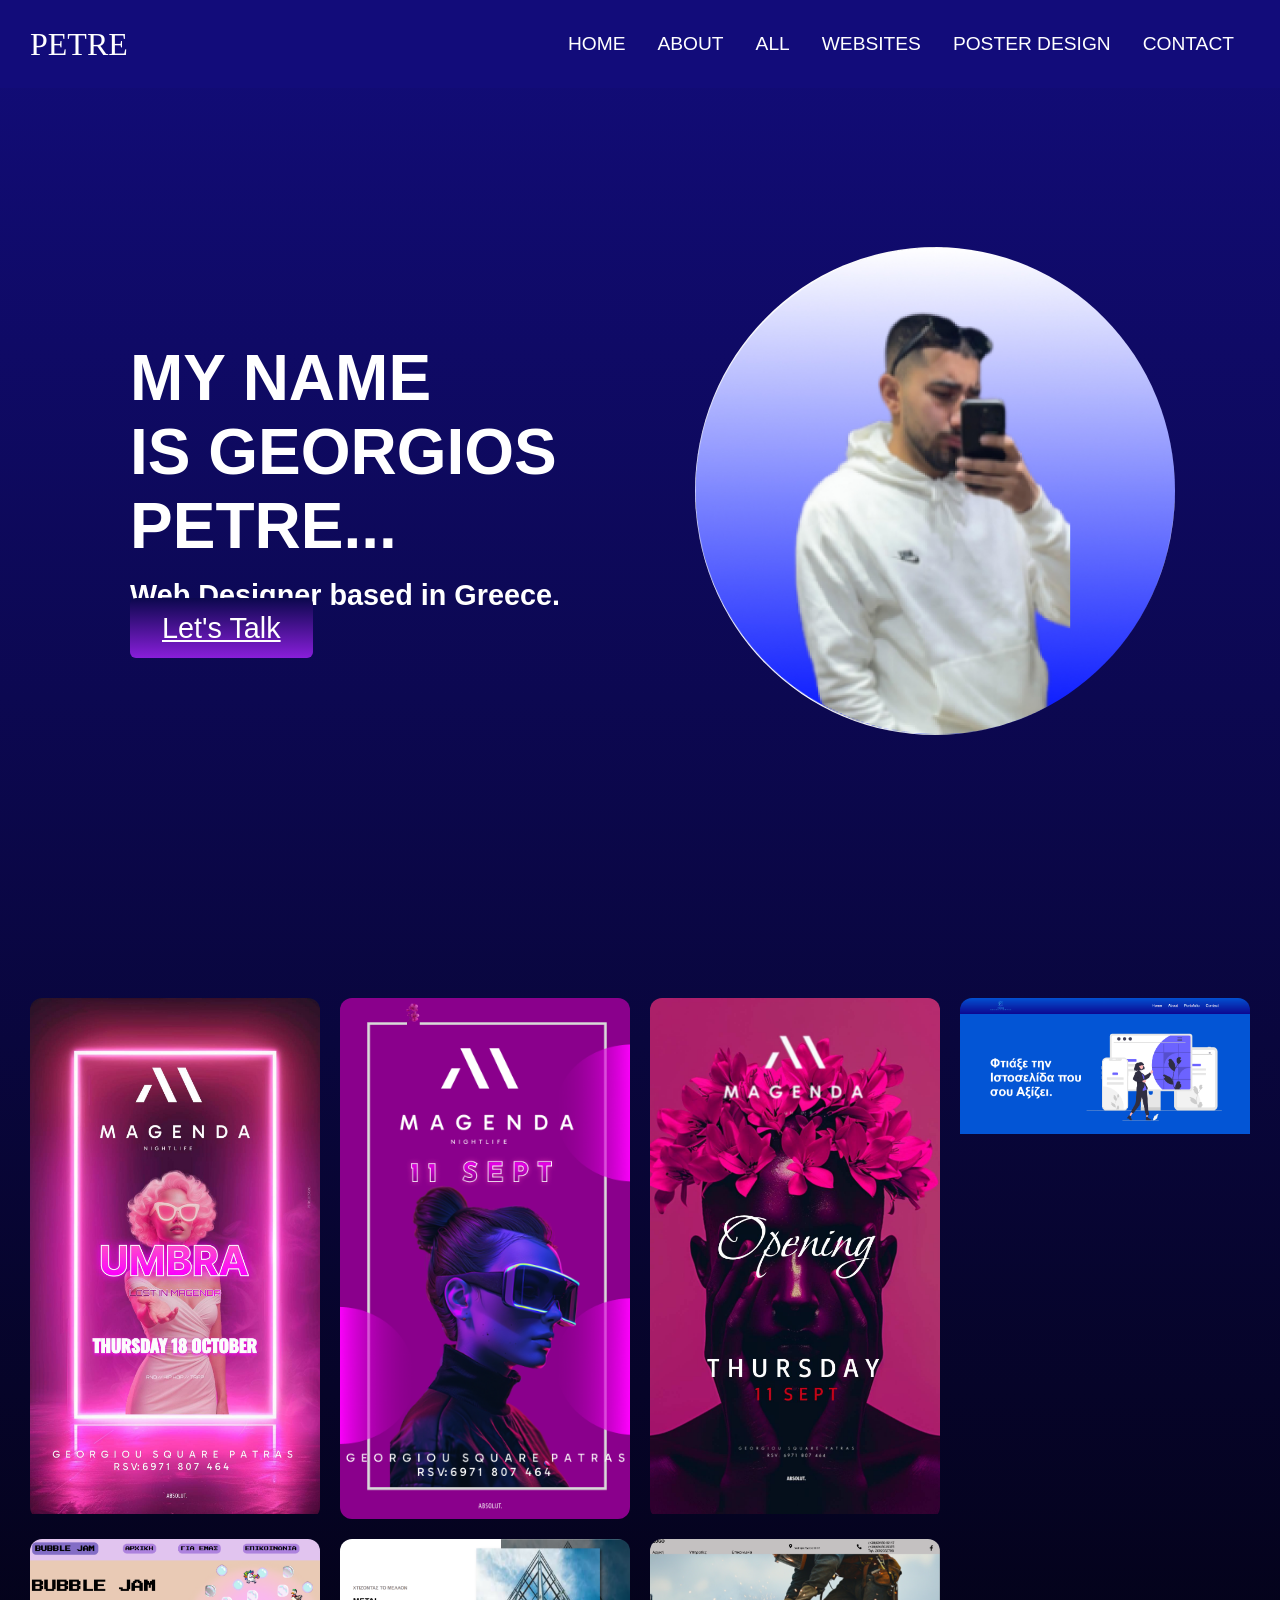
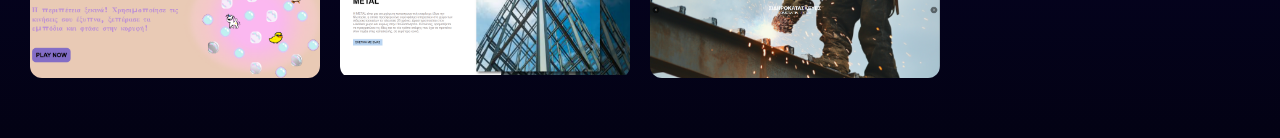
==== index.html @ 93b62fd7 "Add files via upload" ====
<!DOCTYPE html>
<html lang="en">
<head>
  <meta charset="UTF-8">
  <meta name="viewport" content="width=device-width, initial-scale=1.0">
  <title>Petre Portfolio</title>
  <link rel="stylesheet" href="css/stylee.css">
</head>
<body>
  
  <!-- Navbar -->
  <nav class="navbar">
    <div class="navbar__container">
      <a href="index.html" id="navbar__logo">PETRE</a>
      <div class="navbar__toggle" id="mobile-menu">
        <span class="bar"></span>
        <span class="bar"></span>
        <span class="bar"></span>
      </div>
      <ul class="navbar__menu">
        <li class="navbar__item"><a href="index.html" class="navbar__links">HOME</a></li>
        <li class="navbar__item"><a href="#" class="navbar__links">ABOUT</a></li>
        <li class="navbar__item"><a href="index.html" class="navbar__links">ALL</a></li>
        <li class="navbar__item"><a href="websites.html" class="navbar__links">WEBSITES</a></li>
        <li class="navbar__item"><a href="posters.html" class="navbar__links">POSTER DESIGN</a></li>
        <li class="navbar__item"><a href="contact.html" class="navbar__links">CONTACT</a></li>
      </ul>
    </div>
  </nav>

  <!-- Hero Section -->
  <section class="main">
    <div class="main__container">
      <div class="main__content">
        <h1>MY NAME</h1>
        <h2>IS GEORGIOS</h2>
        <h2>PETRE...</h2>
        <p>Web Designer based in Greece.</p>
        <a href="#contact" class="main__btn">Let's Talk</a>
      </div>
      <div class="main__img--container">
        <img src="img/image 21.jpg" alt="Portrait of Georgios Petre" id="main__img" loading="lazy">
      </div>
    </div>
  </section>

  <!-- All Work Section -->
  <section class="work">
    <div class="work__container">
      <div class="gallery">
        <div class="gallery-item"><img src="img/poster1.jpg" alt="Poster Project 1" loading="lazy"></div>
        <div class="gallery-item"><img src="img/poster2.png" alt="Poster Project 2" loading="lazy"></div>
        <div class="gallery-item"><img src="img/poster3.jpg" alt="Poster Project 3" loading="lazy"></div>
        <div class="gallery-item"><img src="img/web1.png" alt="Website Project 1" loading="lazy"></div>
        <div class="gallery-item"><img src="img/web3.jpg" alt="Website Project 2" loading="lazy"></div>
        <div class="gallery-item"><img src="img/web4.jpg" alt="Website Project 3" loading="lazy"></div>
        <div class="gallery-item"><img src="img/web5.jpg" alt="Website Project 4" loading="lazy"></div>
      </div>
    </div>
  </section>

  <!-- Lightbox -->
  <div id="lightbox">
    <span class="close">&times;</span>
    <img class="lightbox-content" id="lightbox-img" alt="Expanded view">
  </div>

  <script src="js/app.js"></script>
</body>
</html>
---- css/stylee.css ----
* {
  box-sizing: border-box;
  margin: 0;
  padding: 0;
  font-family: 'Kumbh Sans', sans-serif;
}

body {
  background: linear-gradient(to bottom, #120C7A, #030214);
  width: 100%;
  overflow-x: hidden;
}

/* Navbar */
.navbar {
  background-color: #120C7A;
  height: 88px;
  width: 100%;
  display: flex;
  justify-content: center;
  align-items: center;
  font-size: 1.2rem;
  position: sticky;
  top: 0;
  z-index: 999;
}

.navbar__container {
  display: flex;
  justify-content: space-between;
  align-items: center;
  height: 88px;
  width: 100%;
  max-width: 1300px;
  margin: 0 auto;
  padding: 0 30px;
}

#navbar__logo {
  color: #fff;
  font-family: Merriweather, serif;
  font-size: 2rem;
  text-decoration: none;
  cursor: pointer;
  transition: 0.3s ease;
}

#navbar__logo:hover {
  opacity: 0.8;
}

.navbar__menu {
  display: flex;
  align-items: center;
  list-style: none;
  text-align: center;
}

.navbar__item {
  height: 88px;
}

.navbar__links {
  color: #fff;
  display: flex;
  align-items: center;
  justify-content: center;
  text-decoration: none;
  padding: 0 1rem;
  height: 100%;
  transition: 0.3s ease;
}

.navbar__links:hover {
  opacity: 0.7;
}

/* Mobile Menu */
.navbar__toggle {
  display: none;
  flex-direction: column;
  cursor: pointer;
}

.bar {
  height: 3px;
  width: 25px;
  background: #fff;
  margin: 4px 0;
  transition: all 0.3s ease;
}

/* Hero Section */
.main__container {
  display: grid;
  grid-template-columns: 1fr 1fr;
  align-items: center;
  justify-items: center;
  margin: 0 auto;
  height: 90vh;
  max-width: 1300px;
  padding: 0 50px;
}

.main__content {
  color: #fff;
}

.main__content h1, .main__content h2 {
  font-size: 4rem;
  background-image: linear-gradient(to top, #ffffff 0%, #ffffff 100%);
  -webkit-background-clip: text;
  -webkit-text-fill-color: transparent;
}

.main__content p {
  margin-top: 1rem;
  font-size: 1.8rem;
  font-weight: 600;
}

.main__btn {
  font-size: 1.8rem;
  background-image: linear-gradient(to top, #881EDA 0%, #0B084D 100%);
  padding: 14px 32px;
  border: none;
  border-radius: 6px;
  color: #fff;
  margin-top: 2rem;
  cursor: pointer;
  position: relative;
  transition: all 0.35s;
}

.main__btn a {
  color: #fff;
  text-decoration: none;
}

.main__btn:hover {
  background: #4837ff;
}

.main__img--container {
  text-align: center;
}

#main__img {
  width: 100%;
  max-width: 500px;
  height: auto;
  border-radius: 50%;
  object-fit: cover;
  padding: 10px;
}

/* Gallery Section */
.work__container {
  display: flex;
  justify-content: center;
  flex-wrap: wrap;
  margin: 0 auto;
  width: 100%;
  max-width: 1300px;
  padding: 100px 30px 60px 30px;
}

.gallery {
  display: grid;
  grid-template-columns: repeat(auto-fit, minmax(250px, 1fr));
  gap: 20px;
  width: 100%;
}

.gallery-item {
  overflow: hidden;
  border-radius: 12px;
  cursor: pointer;
}

.gallery-item img {
  width: 100%;
  height: auto;
  display: block;
  object-fit: cover;
  transition: transform 0.3s ease;
}

.gallery-item img:hover {
  transform: scale(1.05);
}

/* Lightbox */
#lightbox {
  display: none;
  position: fixed;
  z-index: 9999;
  left: 0;
  top: 0;
  width: 100%;
  height: 100%;
  background: rgba(0,0,0,0.9);
  justify-content: center;
  align-items: center;
}

#lightbox img {
  max-width: 90%;
  max-height: 90%;
  border-radius: 10px;
}

#lightbox .close {
  position: absolute;
  top: 20px;
  right: 40px;
  color: white;
  font-size: 40px;
  font-weight: bold;
  cursor: pointer;
}

/* ---------- MEDIA QUERIES ---------- */

/* Tablet & Mobile Navbar */
@media screen and (max-width: 968px) {
  .navbar__toggle {
    display: flex;
  }

  .navbar__menu {
    display: none;
    position: absolute;
    top: 88px;
    left: 0;
    width: 100%;
    flex-direction: column;
    background-color: #120C7A;
  }

  .navbar__menu.active {
    display: flex;
  }

  .navbar__item {
    width: 100%;
  }

  .navbar__links {
    padding: 1.5rem 0;
    width: 100%;
    text-align: center;
  }
}

/* Mobile Hero & Gallery */
@media screen and (max-width: 768px) {
  .main__container {
    grid-template-columns: 1fr;
    text-align: center;
    height: auto; /* ✅ διόρθωση — όχι fixed height */
    padding: 60px 20px; /* ✅ λίγο μεγαλύτερο padding για άνεση */
  }

  .main__content {
    margin-bottom: 2rem; /* ✅ κρατάει απόσταση από την εικόνα */
  }

  .main__content h1 {
    font-size: 2.4rem;
    margin-bottom: 0.5rem;
  }

  .main__content h2 {
    font-size: 2rem;
    margin-bottom: 0.3rem;
  }

  .main__content p {
    font-size: 1.2rem;
    margin-top: 1rem;
    margin-bottom: 1.5rem; /* ✅ προσθέτει χώρο πριν το κουμπί */
  }

  .main__btn {
    font-size: 1.3rem;
    padding: 12px 26px;
    margin-top: 1.5rem;
    margin-bottom: 2rem; /* ✅ διαχωρίζει το κουμπί από την εικόνα */
    display: inline-block;
  }

  .gallery {
    grid-template-columns: repeat(auto-fit, minmax(160px, 1fr));
    gap: 15px;
  }
}

/* Very small screens */
@media screen and (max-width: 480px) {
  .main__content h1, .main__content h2 {
    font-size: 1.8rem;
  }

  .main__btn {
    font-size: 1.2rem;
    padding: 10px 20px;
  }

  #main__img {
    max-width: 250px;
  }

  .gallery {
    grid-template-columns: 1fr;
  }
}
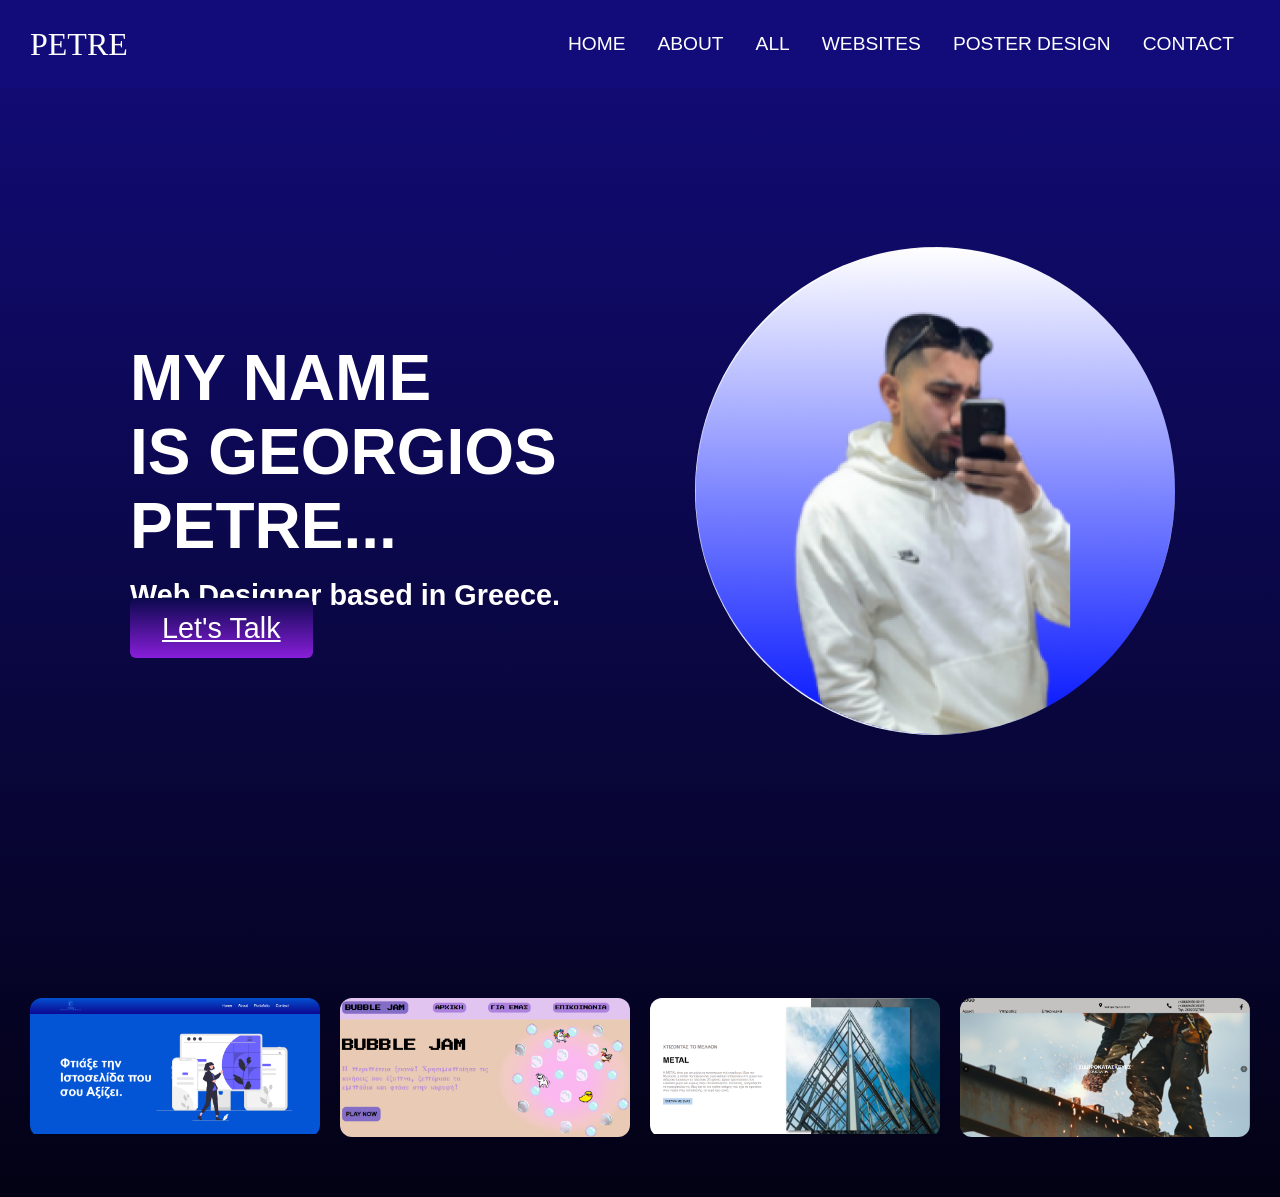
==== commit 655390b5: "Update index.html" ====
--- a/index.html
+++ b/index.html
@@ -36,7 +36,7 @@
         <h2>IS GEORGIOS</h2>
         <h2>PETRE...</h2>
         <p>Web Designer based in Greece.</p>
-        <a href="#contact" class="main__btn">Let's Talk</a>
+        <a href="contact.html" class="main__btn">Let's Talk</a>
       </div>
       <div class="main__img--container">
         <img src="img/image 21.jpg" alt="Portrait of Georgios Petre" id="main__img" loading="lazy">
@@ -48,9 +48,6 @@
   <section class="work">
     <div class="work__container">
       <div class="gallery">
-        <div class="gallery-item"><img src="img/poster1.jpg" alt="Poster Project 1" loading="lazy"></div>
-        <div class="gallery-item"><img src="img/poster2.png" alt="Poster Project 2" loading="lazy"></div>
-        <div class="gallery-item"><img src="img/poster3.jpg" alt="Poster Project 3" loading="lazy"></div>
         <div class="gallery-item"><img src="img/web1.png" alt="Website Project 1" loading="lazy"></div>
         <div class="gallery-item"><img src="img/web3.jpg" alt="Website Project 2" loading="lazy"></div>
         <div class="gallery-item"><img src="img/web4.jpg" alt="Website Project 3" loading="lazy"></div>
@@ -68,3 +65,6 @@
   <script src="js/app.js"></script>
 </body>
 </html>
+
+
+
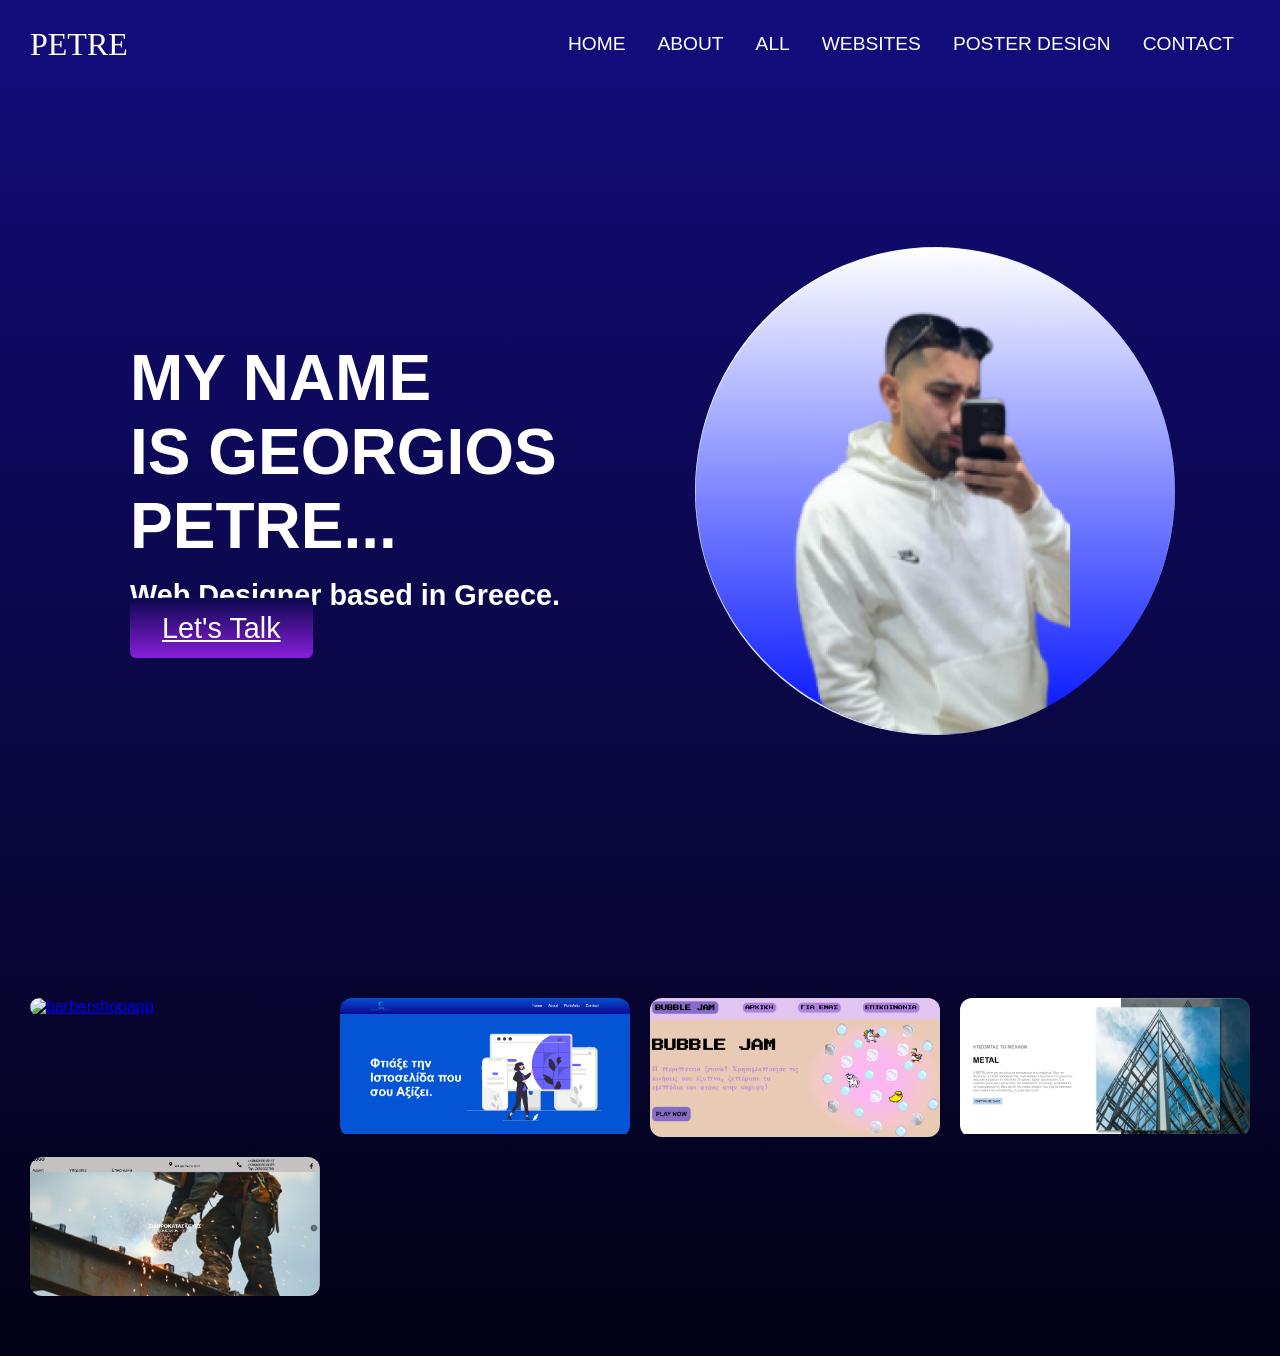
==== commit a8441c6f: "Update index.html" ====
--- a/index.html
+++ b/index.html
@@ -48,6 +48,7 @@
   <section class="work">
     <div class="work__container">
       <div class="gallery">
+        <a href="https://peter-g2025.github.io/APPOINTMENTS-BARBERSHOP/"> <div class="gallery-item"><img src="img/barbershopapp.png"  alt="barbershopapp" loading="lazy"></div></a>
         <div class="gallery-item"><img src="img/web1.png" alt="Website Project 1" loading="lazy"></div>
         <div class="gallery-item"><img src="img/web3.jpg" alt="Website Project 2" loading="lazy"></div>
         <div class="gallery-item"><img src="img/web4.jpg" alt="Website Project 3" loading="lazy"></div>
@@ -68,3 +69,4 @@
 
 
 
+
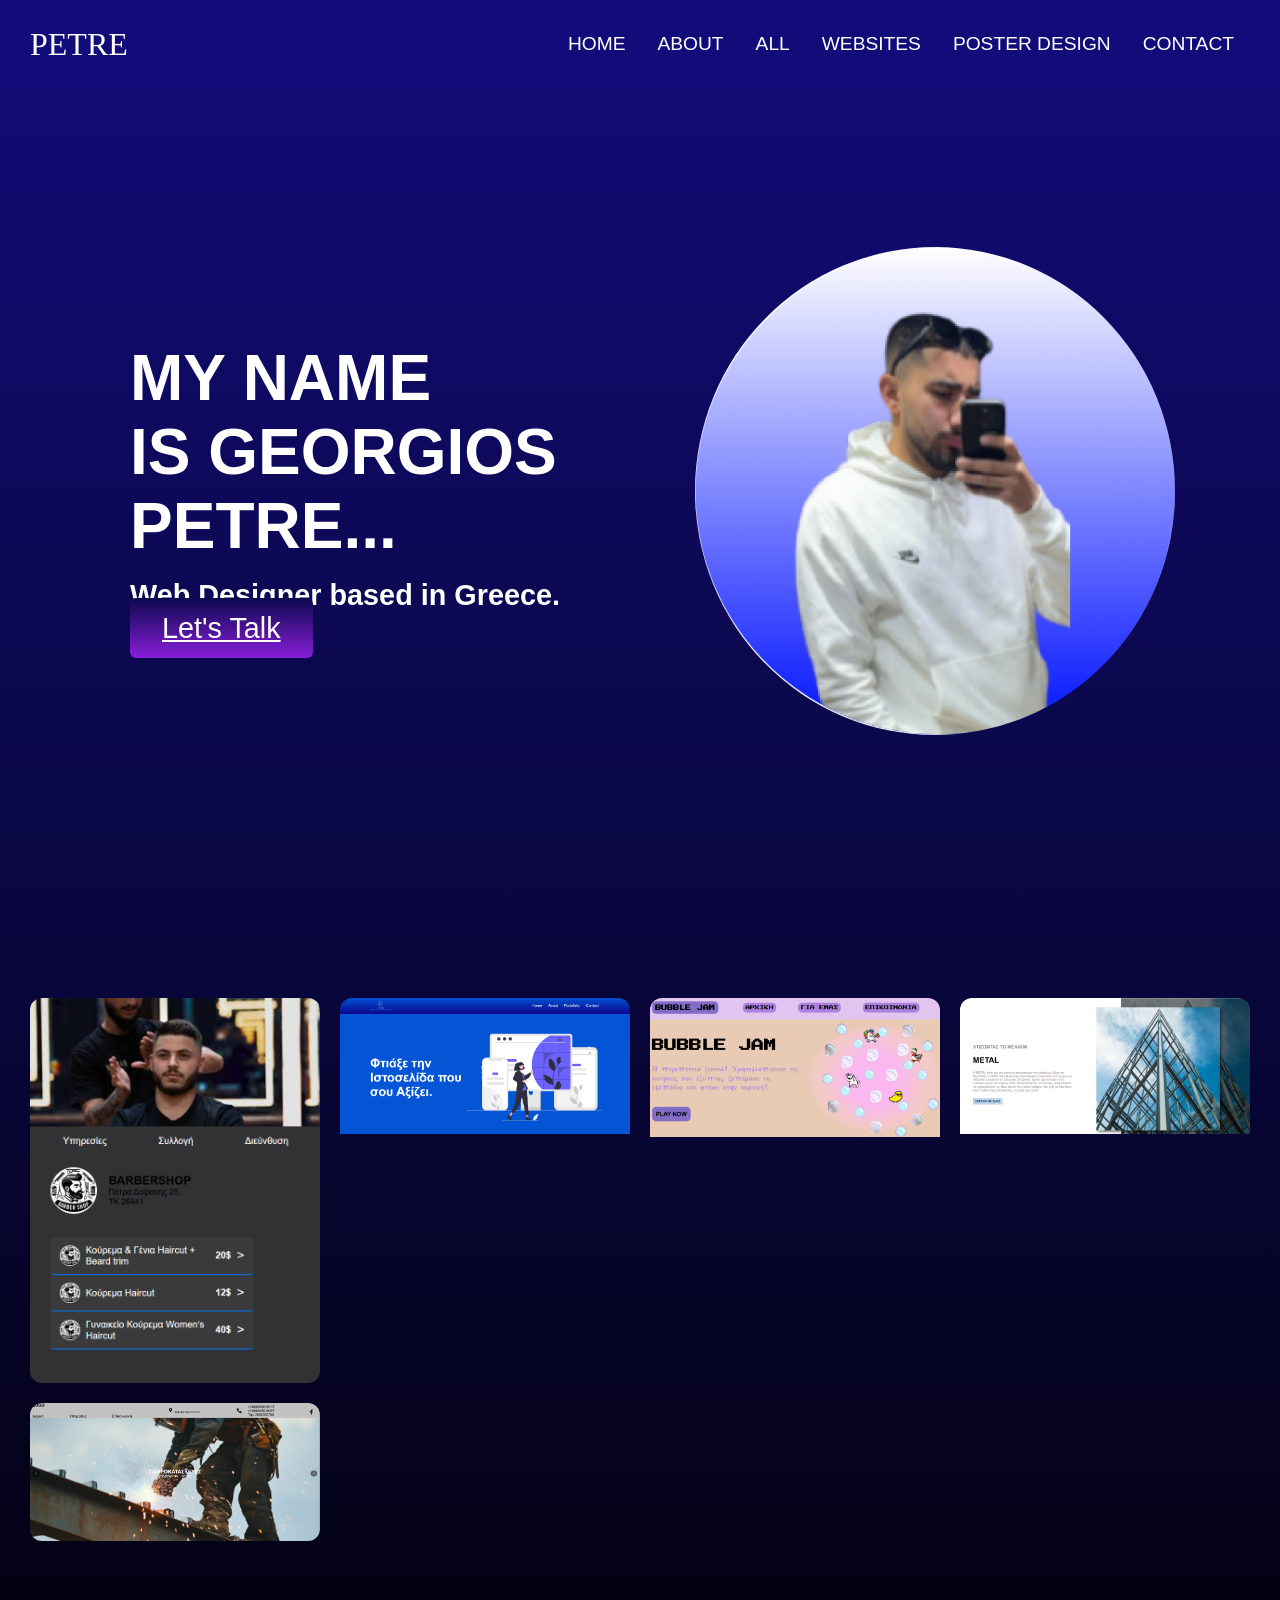
==== commit db3862c6: "Update index.html" ====
--- a/index.html
+++ b/index.html
@@ -48,7 +48,7 @@
   <section class="work">
     <div class="work__container">
       <div class="gallery">
-        <a href="https://peter-g2025.github.io/APPOINTMENTS-BARBERSHOP/"> <div class="gallery-item"><img src="img/barbershopapp.png"  alt="barbershopapp" loading="lazy"></div></a>
+        <a href="https://peter-g2025.github.io/APPOINTMENTS-BARBERSHOP/"> <div class="gallery-item"><img src="img/appointments.png"  alt="barbershopapp" loading="lazy"></div></a>
         <div class="gallery-item"><img src="img/web1.png" alt="Website Project 1" loading="lazy"></div>
         <div class="gallery-item"><img src="img/web3.jpg" alt="Website Project 2" loading="lazy"></div>
         <div class="gallery-item"><img src="img/web4.jpg" alt="Website Project 3" loading="lazy"></div>
@@ -70,3 +70,4 @@
 
 
 
+
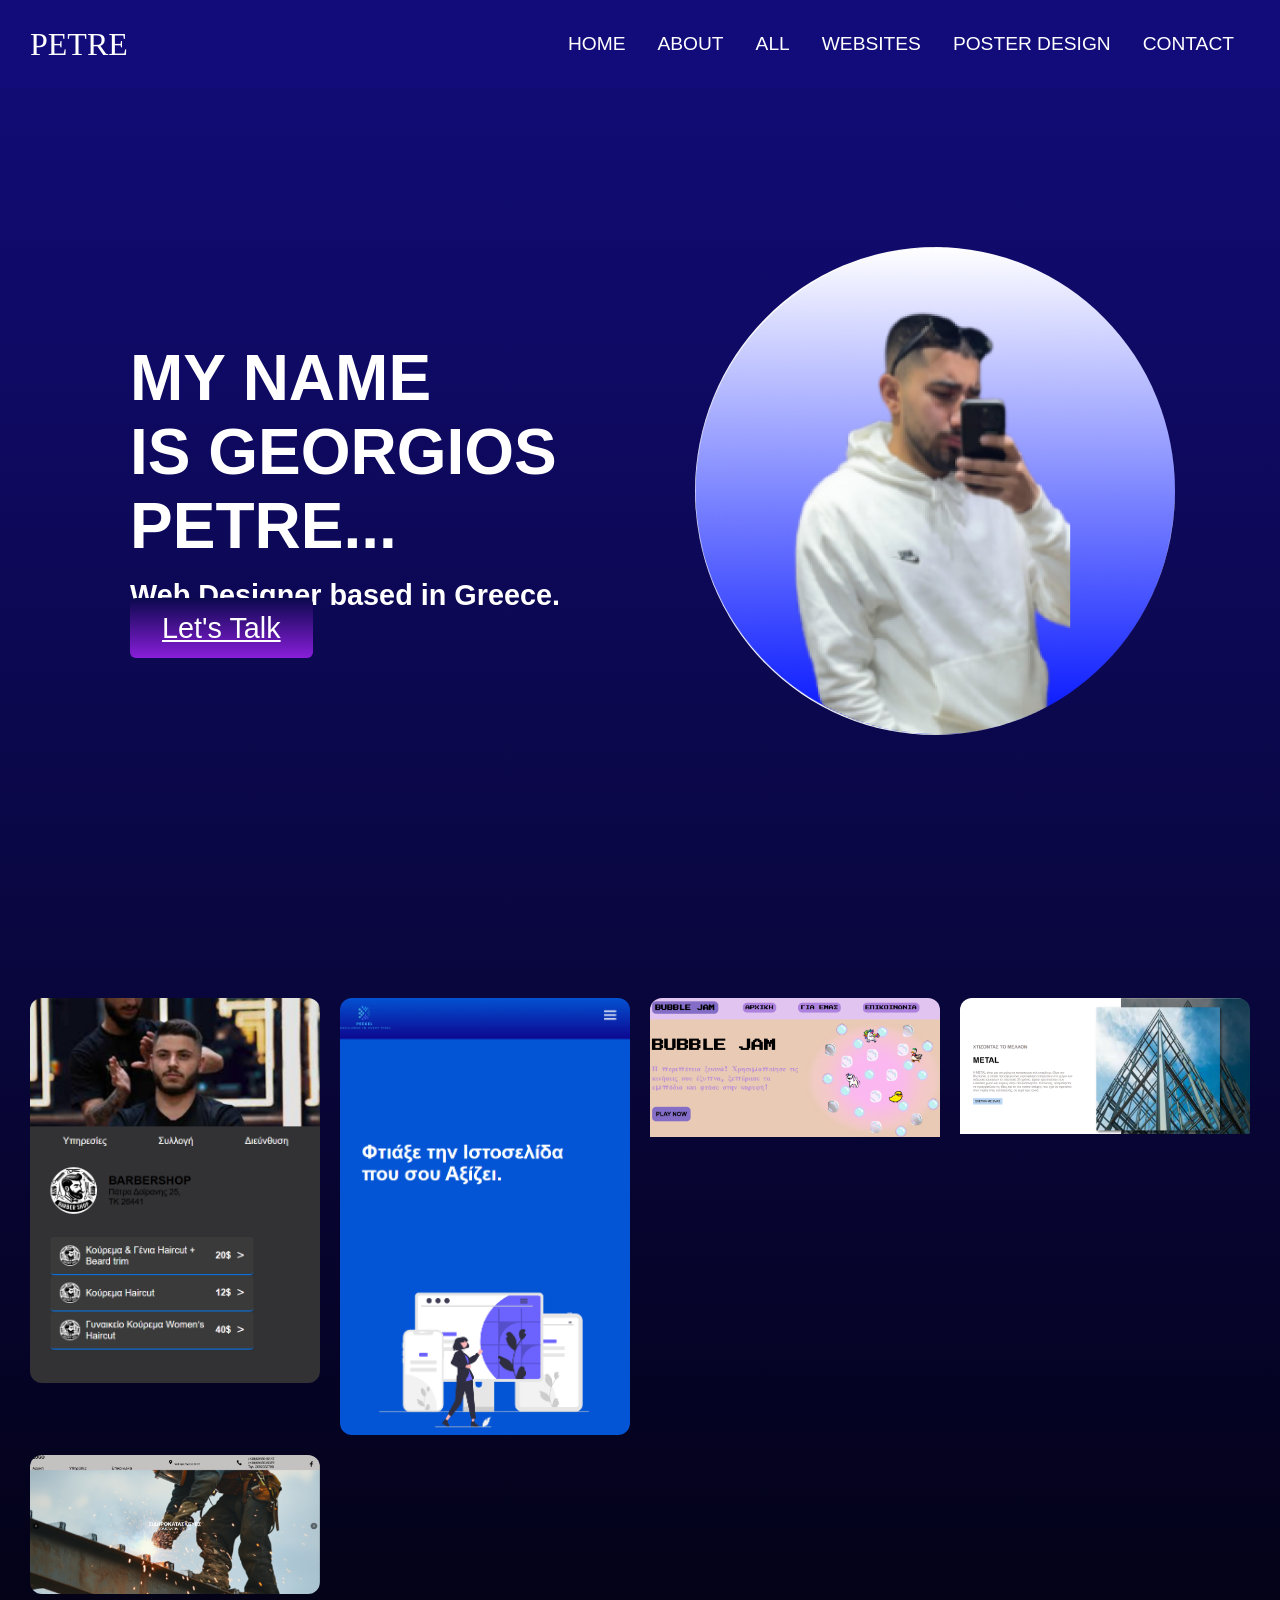
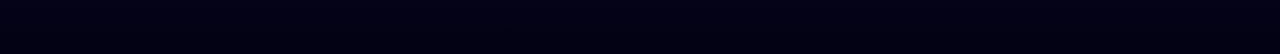
==== commit e9cdd69f: "Update index.html" ====
--- a/index.html
+++ b/index.html
@@ -49,7 +49,7 @@
     <div class="work__container">
       <div class="gallery">
         <a href="https://peter-g2025.github.io/APPOINTMENTS-BARBERSHOP/"> <div class="gallery-item"><img src="img/appointments.png"  alt="barbershopapp" loading="lazy"></div></a>
-        <div class="gallery-item"><img src="img/web1.png" alt="Website Project 1" loading="lazy"></div>
+         <a href="https://peter-g2025.github.io/MY-WEBSITE/"> <div class="gallery-item"><img src="img/mywebsite.png"  alt="mywebsite" loading="lazy"></div></a>
         <div class="gallery-item"><img src="img/web3.jpg" alt="Website Project 2" loading="lazy"></div>
         <div class="gallery-item"><img src="img/web4.jpg" alt="Website Project 3" loading="lazy"></div>
         <div class="gallery-item"><img src="img/web5.jpg" alt="Website Project 4" loading="lazy"></div>
@@ -71,3 +71,4 @@
 
 
 
+
